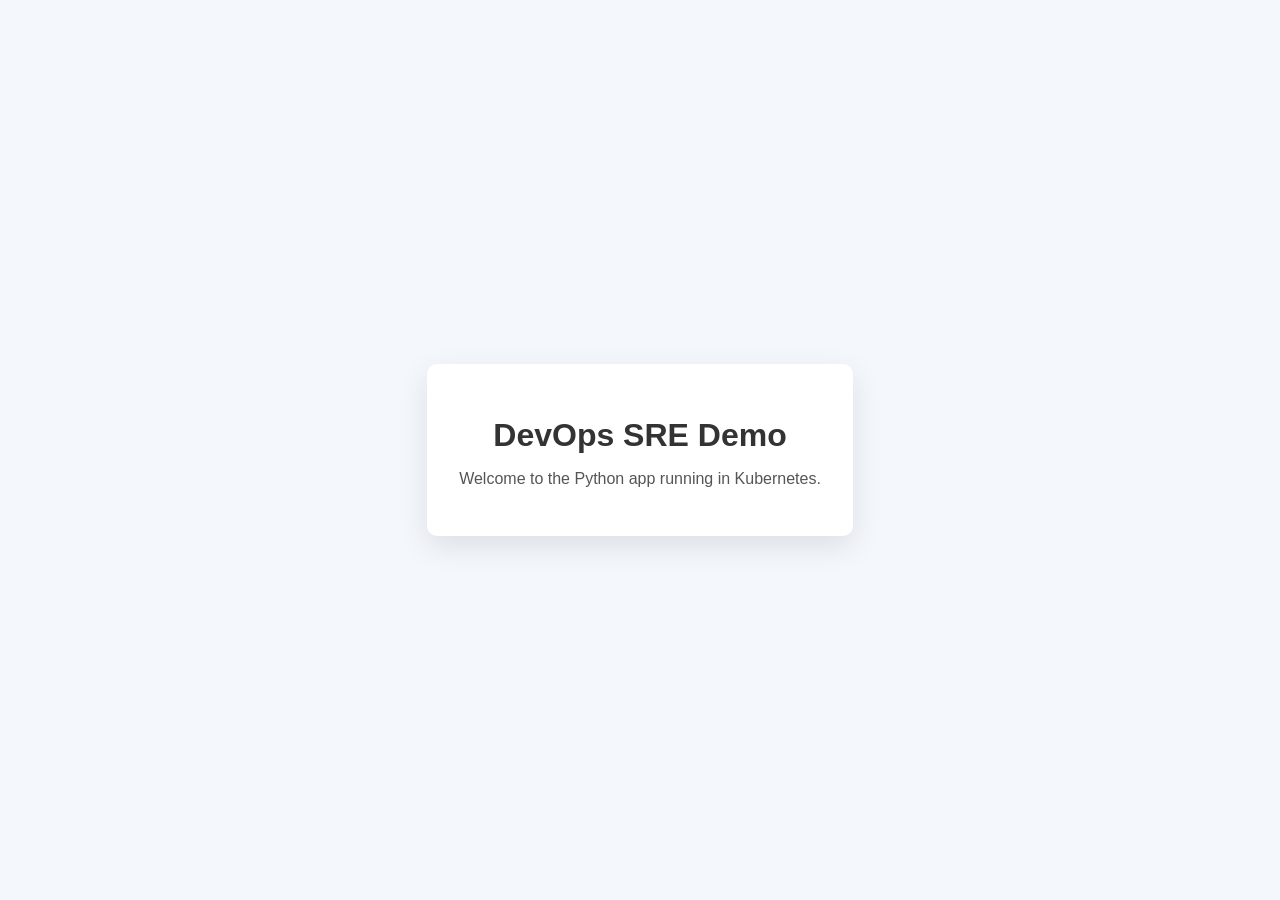
==== templates/index.html @ 376d75d6 "Initial commit: DevOps SRE demo Flask app with Docker and Kubernetes" ====
<!doctype html>
<html lang="en">
  <head>
    <meta charset="utf-8">
    <meta name="viewport" content="width=device-width, initial-scale=1">
    <title>DevOps SRE Demo</title>
    <link rel="stylesheet" href="/static/style.css">
  </head>
  <body>
    <div class="container">
      <h1>DevOps SRE Demo</h1>
      <p>Welcome to the Python app running in Kubernetes.</p>
    </div>
  </body>
</html>
---- static/style.css ----
body {
  font-family: Arial, sans-serif;
  margin: 0;
  padding: 0;
  display: flex;
  justify-content: center;
  align-items: center;
  min-height: 100vh;
  background: #f4f7fb;
}

.container {
  text-align: center;
  padding: 2rem;
  background: white;
  border-radius: 10px;
  box-shadow: 0 10px 30px rgba(0, 0, 0, 0.1);
}

h1 {
  margin-bottom: 0.5rem;
  color: #333;
}

p {
  color: #555;
}
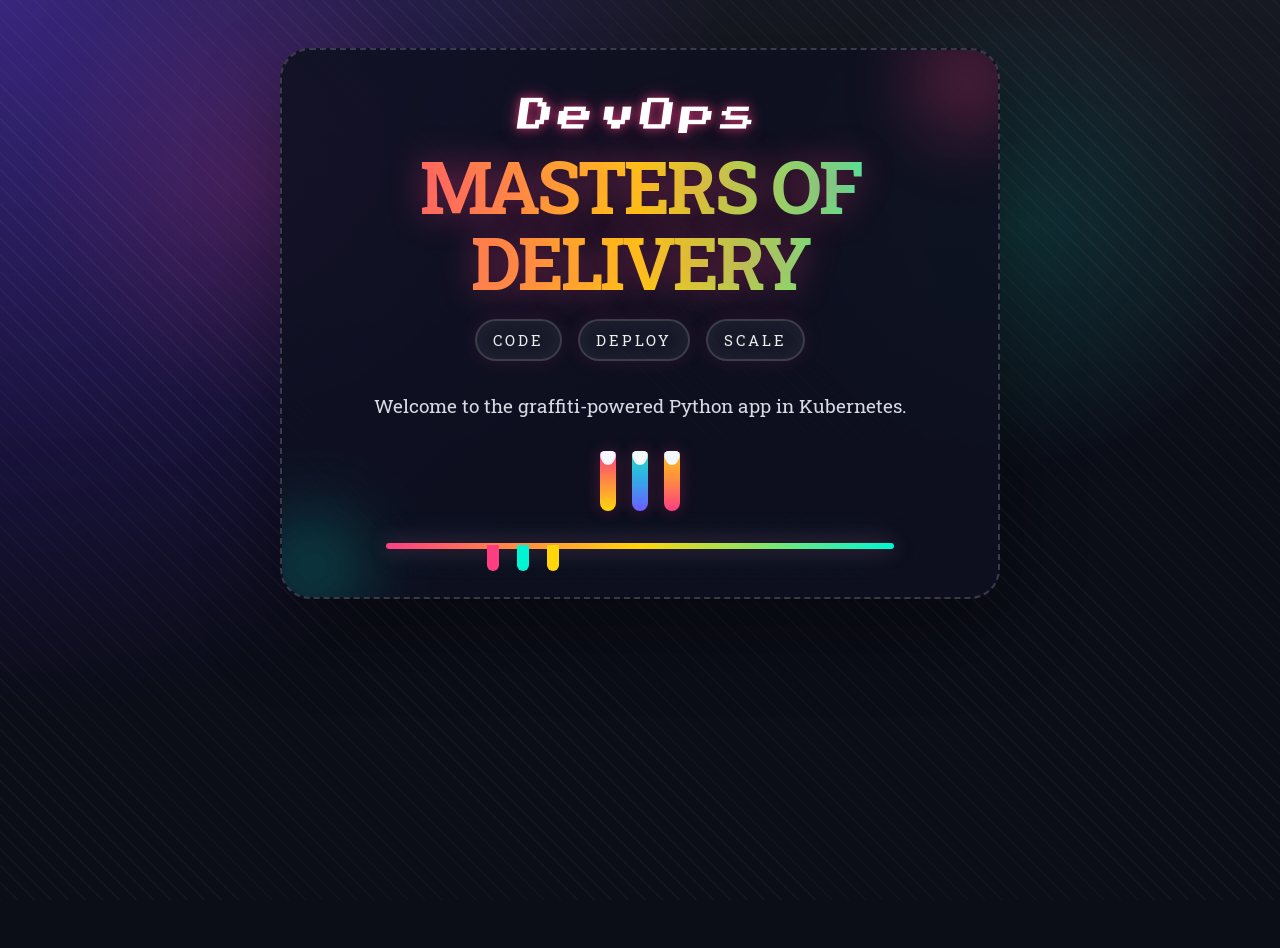
==== commit df0d26b5: "image added" ====
--- a/templates/index.html
+++ b/templates/index.html
@@ -7,9 +7,22 @@
     <link rel="stylesheet" href="/static/style.css">
   </head>
   <body>
+    <div class="background-grid"></div>
     <div class="container">
-      <h1>DevOps SRE Demo</h1>
-      <p>Welcome to the Python app running in Kubernetes.</p>
+      <div class="spray-tag">DevOps</div>
+      <h1>Masters of Delivery</h1>
+      <div class="tag-lines">
+        <span>Code</span>
+        <span>Deploy</span>
+        <span>Scale</span>
+      </div>
+      <p>Welcome to the graffiti-powered Python app in Kubernetes.</p>
+      <div class="drip-stack">
+        <span class="drip drip1"></span>
+        <span class="drip drip2"></span>
+        <span class="drip drip3"></span>
+      </div>
+      <div class="drip-bar"></div>
     </div>
   </body>
 </html>
--- a/static/style.css
+++ b/static/style.css
@@ -1,27 +1,224 @@
+@import url('https://fonts.googleapis.com/css2?family=Press+Start+2P&family=Roboto+Slab:wght@700&display=swap');
+
+:root {
+  --bg1: #0b0d17;
+  --bg2: #1a1f34;
+  --accent: #ff3d81;
+  --accent2: #00f5d4;
+  --text: #f5f7ff;
+  --shadow: rgba(0, 0, 0, 0.35);
+}
+
+* {
+  box-sizing: border-box;
+}
+
 body {
-  font-family: Arial, sans-serif;
   margin: 0;
-  padding: 0;
+  min-height: 100vh;
+  font-family: 'Roboto Slab', serif;
+  background: radial-gradient(circle at top left, #2f1b77, #0b0d17 45%);
+  color: var(--text);
+  overflow: hidden;
+}
+
+.background-grid {
+  position: fixed;
+  inset: 0;
+  background-image:
+    radial-gradient(circle at 20% 20%, rgba(255, 61, 129, 0.15), transparent 18%),
+    radial-gradient(circle at 80% 25%, rgba(0, 245, 212, 0.12), transparent 20%),
+    repeating-linear-gradient(45deg, rgba(255,255,255,0.04) 0, rgba(255,255,255,0.04) 1px, transparent 1px, transparent 12px),
+    linear-gradient(180deg, rgba(255,255,255,0.05), transparent 55%);
+  pointer-events: none;
+}
+
+.container {
+  position: relative;
+  margin: 3rem auto;
+  width: min(92vw, 720px);
+  padding: 3rem 2.5rem;
+  background: rgba(14, 17, 32, 0.88);
+  border: 2px dashed rgba(255,255,255,0.18);
+  border-radius: 30px;
+  box-shadow: 0 30px 80px var(--shadow);
+  text-align: center;
+  overflow: hidden;
+}
+
+.container::before,
+.container::after {
+  content: '';
+  position: absolute;
+  width: 180px;
+  height: 180px;
+  border-radius: 50%;
+  filter: blur(36px);
+  opacity: 0.65;
+}
+
+.container::before {
+  top: -60px;
+  right: -60px;
+  background: radial-gradient(circle, rgba(255, 61, 129, 0.7), transparent 60%);
+}
+
+.container::after {
+  bottom: -60px;
+  left: -60px;
+  background: radial-gradient(circle, rgba(0, 245, 212, 0.6), transparent 55%);
+}
+
+.spray-tag {
+  font-family: 'Press Start 2P', cursive;
+  color: #fff;
+  font-size: clamp(1.5rem, 3vw, 2.2rem);
+  letter-spacing: 0.35rem;
+  text-shadow:
+    0 0 10px rgba(255, 61, 129, 0.7),
+    0 0 20px rgba(255, 61, 129, 0.4);
+  margin-bottom: 1rem;
+  transform: skew(-8deg);
+}
+
+h1 {
+  margin: 0;
+  font-size: clamp(2.75rem, 6vw, 4.5rem);
+  line-height: 1.05;
+  letter-spacing: -0.04em;
+  text-transform: uppercase;
+  background: linear-gradient(90deg, #ff3d81, #ffd60a, #00f5d4);
+  -webkit-background-clip: text;
+  color: transparent;
+  text-shadow: 0 0 35px rgba(255, 61, 129, 0.45);
+}
+
+.tag-lines {
   display: flex;
   justify-content: center;
-  align-items: center;
-  min-height: 100vh;
-  background: #f4f7fb;
-}
-
-.container {
-  text-align: center;
-  padding: 2rem;
-  background: white;
-  border-radius: 10px;
-  box-shadow: 0 10px 30px rgba(0, 0, 0, 0.1);
-}
-
-h1 {
-  margin-bottom: 0.5rem;
-  color: #333;
+  gap: 1rem;
+  margin: 1.2rem auto;
+  flex-wrap: wrap;
+}
+
+.tag-lines span {
+  padding: 0.55rem 1rem;
+  border: 2px solid rgba(255, 255, 255, 0.16);
+  border-radius: 999px;
+  font-size: 0.95rem;
+  text-transform: uppercase;
+  letter-spacing: 0.18rem;
+  color: rgba(255, 255, 255, 0.92);
+  background: rgba(255, 255, 255, 0.04);
+  box-shadow: inset 0 0 20px rgba(255,255,255,0.05), 0 0 20px rgba(255, 61, 129, 0.12);
+  position: relative;
+  animation: floatTag 5s ease-in-out infinite;
+}
+
+.tag-lines span:nth-child(2) {
+  animation-delay: 0.8s;
+}
+
+.tag-lines span:nth-child(3) {
+  animation-delay: 1.2s;
+}
+
+@keyframes floatTag {
+  0%, 100% { transform: translateY(0) rotateZ(-1deg); }
+  50% { transform: translateY(-6px) rotateZ(1deg); }
 }
 
 p {
-  color: #555;
-}
+  margin: 1.8rem auto 0;
+  max-width: 42rem;
+  font-size: 1.2rem;
+  line-height: 1.7;
+  color: rgba(245, 247, 255, 0.88);
+}
+
+.drip-stack {
+  display: flex;
+  justify-content: center;
+  gap: 1rem;
+  margin: 1.8rem auto 0;
+  position: relative;
+  width: fit-content;
+}
+
+.drip {
+  width: 16px;
+  height: 60px;
+  background: linear-gradient(180deg, rgba(255,255,255,0.9), transparent 70%);
+  border-radius: 14px 14px 24px 24px;
+  position: relative;
+  overflow: hidden;
+  box-shadow: 0 0 15px rgba(255, 61, 129, 0.25);
+  animation: dripMove 2.8s ease-in-out infinite;
+}
+
+.drip::before {
+  content: '';
+  position: absolute;
+  left: 50%;
+  top: -10px;
+  width: 100%;
+  height: 24px;
+  background: currentColor;
+  border-radius: 50%;
+  transform: translateX(-50%);
+  box-shadow: 0 0 20px rgba(255, 61, 129, 0.35);
+}
+
+.drip1 {
+  background: linear-gradient(180deg, #ff3d81, #ffd60a);
+  animation-delay: 0s;
+}
+
+.drip2 {
+  background: linear-gradient(180deg, #00f5d4, #6d5bff);
+  animation-delay: 0.2s;
+}
+
+.drip3 {
+  background: linear-gradient(180deg, #ffd60a, #ff3d81);
+  animation-delay: 0.5s;
+}
+
+@keyframes dripMove {
+  0%, 100% { transform: translateY(0) scaleY(1); }
+  50% { transform: translateY(10px) scaleY(1.08); }
+}
+
+.drip-bar {
+  margin: 2rem auto 0;
+  width: 80%;
+  height: 0.35rem;
+  background: linear-gradient(90deg, #ff3d81, #ffd60a, #00f5d4);
+  border-radius: 999px;
+  box-shadow:
+    0 0 20px rgba(255, 61, 129, 0.35),
+    0 0 30px rgba(0, 245, 212, 0.25);
+  position: relative;
+}
+
+.drip-bar::after {
+  content: '';
+  position: absolute;
+  left: 20%;
+  bottom: -22px;
+  width: 12px;
+  height: 26px;
+  background: #ff3d81;
+  border-radius: 0 0 12px 12px;
+  box-shadow: 30px 0 0 #00f5d4, 60px 0 0 #ffd60a;
+}
+
+@media (max-width: 640px) {
+  .container {
+    padding: 2rem 1.5rem;
+  }
+
+  .spray-tag {
+    letter-spacing: 0.2rem;
+  }
+}
